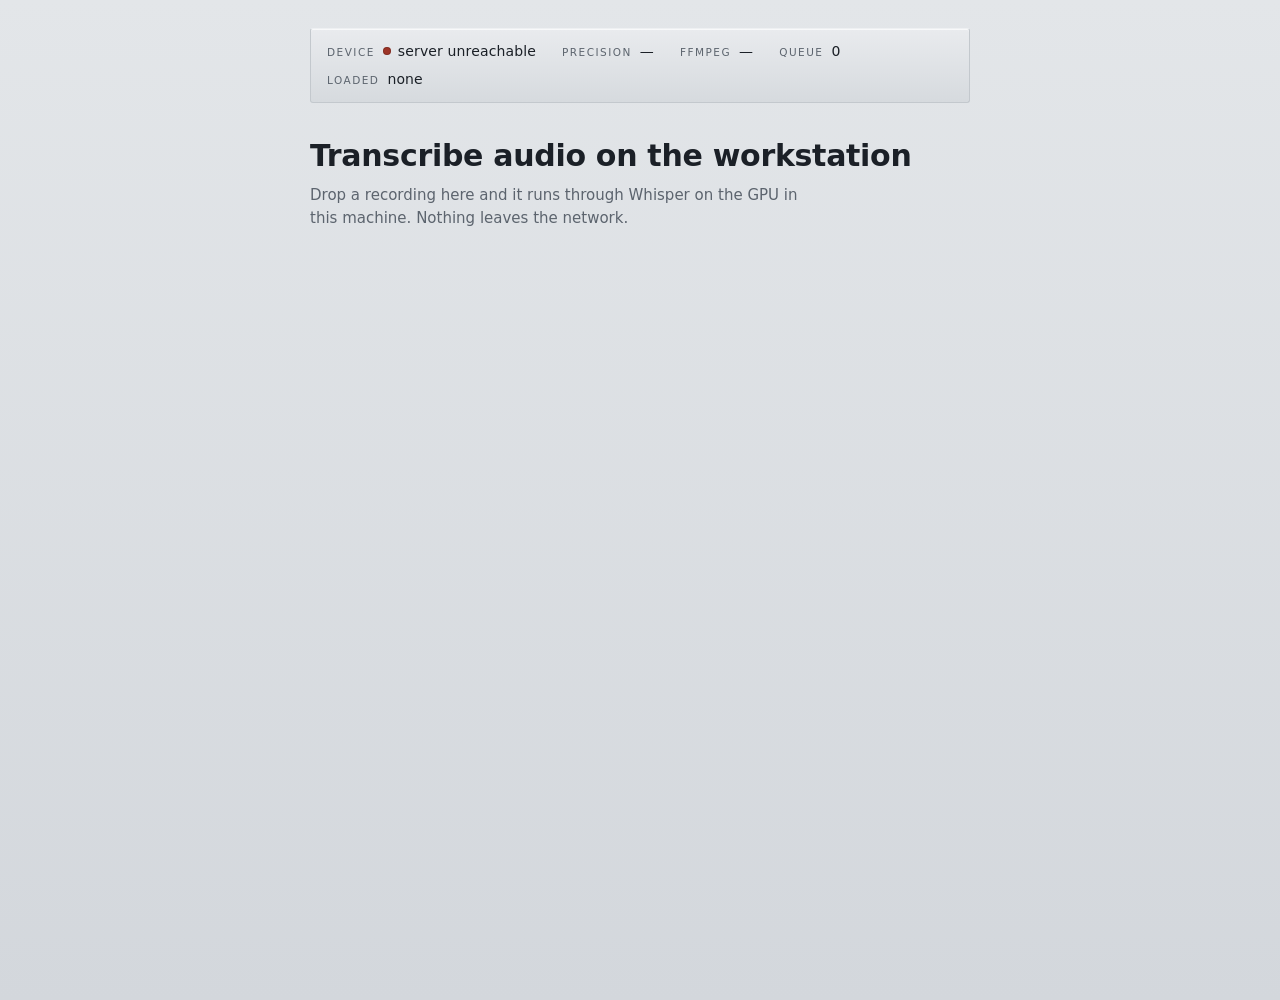
==== static/index.html @ 3051ec25 "fix: tag web uploads by default, and stop the cursor mis-tagging Three things, all in service of "ev" ====
<!doctype html>
<html lang="en">
<head>
<meta charset="utf-8">
<meta name="viewport" content="width=device-width, initial-scale=1">
<meta name="referrer" content="no-referrer">
<title>Transcription</title>
<link rel="stylesheet" href="/static/app.css">
<link rel="stylesheet" href="/static/index.css">
</head>
<body>
<div class="wrap">

  <div class="readout">
    <dl><dt>Device</dt><dd><span class="lamp" id="lamp"></span><span id="r-device">checking</span></dd></dl>
    <dl><dt>Precision</dt><dd id="r-precision">&mdash;</dd></dl>
    <dl><dt>ffmpeg</dt><dd id="r-ffmpeg">&mdash;</dd></dl>
    <dl><dt>Queue</dt><dd id="r-queue">0</dd></dl>
    <dl><dt>Loaded</dt><dd id="r-loaded">none</dd></dl>
  </div>

  <h1>Transcribe audio on the workstation</h1>
  <p class="sub">Drop a recording here and it runs through Whisper on the GPU in this
  machine. Nothing leaves the network.</p>

  <div class="gate locked" id="gate">
    <p>This server needs an access token. It was printed in the terminal when the
    server started.</p>
    <div class="row">
      <input type="password" id="gate-token" autocomplete="off" spellcheck="false"
             placeholder="Access token" aria-label="Access token">
      <button id="gate-go">Unlock</button>
    </div>
    <p class="gate-err locked" id="gate-err">That token was rejected. Check the terminal output.</p>
  </div>

  <div id="main" class="locked">
    <div class="intake" id="intake" tabindex="0" role="button"
         aria-label="Choose files to transcribe">
      <p>Drop files to transcribe</p>
      <small>or click to browse &middot; audio and video both work</small>
      <input type="file" id="picker" multiple
             accept="audio/*,video/*,.m4a,.mp3,.wav,.mp4,.mov,.mkv,.flac,.ogg,.opus,.webm">
    </div>

    <div class="controls">
      <label class="field">Model
        <select id="model"></select>
      </label>
      <label class="field">Language
        <select id="language">
          <option value="">Detect</option>
          <option value="en">English</option>
          <option value="es">Spanish</option>
          <option value="pt">Portuguese</option>
          <option value="fr">French</option>
          <option value="de">German</option>
          <option value="he">Hebrew</option>
        </select>
      </label>
      <label class="field">Quality
        <select id="quality"></select>
      </label>
      <label class="field locked" id="compute-field">Precision
        <select id="compute"></select>
      </label>
      <label class="field"><input type="checkbox" id="vad" checked> Skip silence</label>
      <label class="field"><input type="checkbox" id="follow" checked> Follow</label>
    </div>

    <details class="advanced">
      <summary>Advanced</summary>
      <div class="adv-grid">
        <label class="field-block">
          <span>Names and terms to expect</span>
          <textarea id="hotwords" rows="2" spellcheck="false"
            placeholder="Kubernetes, CODEOWNERS, MCP gateway, PostgreSQL"></textarea>
          <small class="hint">Comma-separated. Biases the decoder toward words it would
          otherwise mangle &mdash; product names, acronyms, people.</small>
        </label>

        <label class="field-block">
          <span>Context prompt</span>
          <textarea id="prompt" rows="2" spellcheck="false"
            placeholder="A recorded engineering planning call about developer tooling."></textarea>
          <small class="hint">A sentence describing the recording. Nudges style and
          vocabulary more broadly than the term list above.</small>
        </label>

        <div class="adv-row">
          <label class="field"><input type="checkbox" id="translate"> Translate to English</label>
          <label class="field"><input type="checkbox" id="words"> Word-level timings</label>
          <label class="field"><input type="checkbox" id="condition"> Carry context forward</label>
        </div>
        <small class="hint">Carrying context forward is off by default: on long
        recordings it's the usual cause of Whisper repeating a phrase for minutes.
        Word timings cost time, and are switched on for you when you ask for
        speaker labels.</small>

        <div class="adv-row" id="diarize-row">
          <label class="field"><input type="checkbox" id="diarize" checked> Identify speakers</label>
          <label class="field-block">
            <span>Speakers</span>
            <input type="number" id="speakers" value="0" min="0" max="10" step="1">
          </label>
        </div>
        <small class="hint" id="diarize-hint">Labels voices as Speaker 1, 2, 3
        &mdash; anonymous, and only consistent within this recording; they do not
        carry over to the next one. Set Speakers to 0 to work the count out from
        the audio, or to the number you know for a much better result. A second
        pass over the audio, and the first run downloads ~42 MB of models.</small>

        <div class="adv-row" id="vad-tuning">
          <label class="field-block">
            <span>Min silence (ms)</span>
            <input type="number" id="min-silence" value="2000" min="100" max="10000" step="100">
          </label>
          <label class="field-block">
            <span>Speech padding (ms)</span>
            <input type="number" id="speech-pad" value="400" min="0" max="2000" step="50">
          </label>
        </div>
      </div>
    </details>

    <div id="jobs"></div>
    <p class="empty" id="empty">No jobs yet.</p>
  </div>
</div>

<script src="/static/common.js"></script>
<script src="/static/index.js"></script>
</body>
</html>
---- static/app.css ----
/* Shared by both pages: the design system that used to exist as two
   copies. Only rules whose declarations agree on both pages live here;
   names that merely collide (h1, .wrap, .controls) stay per page. */

  :root{
    --panel:#dcdfe3;
    --panel-hi:#eef0f2;
    --panel-lo:#c3c8cd;
    --ink:#1b2027;
    --muted:#5c646e;
    --amber:#b9610f;
    --amber-dim:#d9b48a;
    --green:#36704a;
    --red:#9d3427;
    --display:"Bahnschrift","DIN Alternate","Roboto Condensed",system-ui,sans-serif;
    --body:"Segoe UI Variable Text","Segoe UI",system-ui,-apple-system,sans-serif;
  }
@media @media (prefers-reduced-motion:reduce){*{transition:none!important}}

  html,body{margin:0}

  body{
    background:var(--panel);
    background-image:linear-gradient(180deg,#e3e6e9 0%,#d3d7dc 100%);
    color:var(--ink);
    font-family:var(--body);
    font-size:15px;
    line-height:1.55;
    min-height:100vh;
    padding:28px 20px 72px;
  }


  .gate{
    border:1px solid var(--panel-lo);
    border-left:3px solid var(--amber);
    background:rgba(255,255,255,.5);
    border-radius:3px;
    padding:16px 18px;
    margin-bottom:22px;
  }

  .gate p{margin:0 0 12px}

  .gate .row{display:flex;gap:8px;flex-wrap:wrap}

  .gate-err{color:var(--red);font-size:13.5px;margin:10px 0 0}

  input[type=checkbox]{accent-color:var(--amber);width:15px;height:15px}

  button{
    font-family:var(--display);
    font-size:13px;
    letter-spacing:.03em;
    color:var(--ink);
    background:linear-gradient(180deg,#f4f5f6,#dfe3e7);
    border:1px solid #a9b0b8;
    border-radius:3px;
    padding:6px 12px;
    cursor:pointer;
  }

  button:hover{background:linear-gradient(180deg,#fff,#e7ebef)}

  button:active{background:#d8dce0}

  button:focus-visible{outline:2px solid var(--amber);outline-offset:1px}

  button.ghost{background:none;border-color:transparent;color:var(--muted)}

  button.ghost:hover{background:rgba(0,0,0,.05);color:var(--ink)}

  .locked{display:none}
---- static/index.css ----
.wrap{max-width:660px;margin:0 auto}


  .readout{
    border:1px solid var(--panel-lo);
    border-top-color:var(--panel-hi);
    background:linear-gradient(180deg,#e9ebee,#d6dade);
    border-radius:3px;
    padding:12px 16px;
    display:flex;
    flex-wrap:wrap;
    gap:6px 26px;
    align-items:baseline;
    box-shadow:inset 0 1px 0 rgba(255,255,255,.7);
  }

  .readout dl{margin:0;display:flex;gap:8px;align-items:baseline}

  .readout dt{
    font-family:var(--display);
    font-size:10.5px;
    letter-spacing:.14em;
    text-transform:uppercase;
    color:var(--muted);
  }

  .readout dd{margin:0;font-family:var(--display);font-size:14px;letter-spacing:.01em}

  .lamp{
    width:8px;height:8px;border-radius:50%;
    display:inline-block;margin-right:7px;vertical-align:1px;
    background:var(--amber-dim);
    box-shadow:0 0 0 1px rgba(0,0,0,.18) inset;
  }

  .lamp.on{background:var(--amber);box-shadow:0 0 6px rgba(185,97,15,.55)}

  .lamp.bad{background:var(--red)}


  h1{
    font-family:var(--display);
    font-weight:600;
    font-size:30px;
    letter-spacing:-.01em;
    margin:30px 0 4px;
  }

  .sub{color:var(--muted);margin:0 0 22px;max-width:52ch}

  input[type=password]{
    flex:1;min-width:200px;
    font-family:var(--body);font-size:15px;
    padding:6px 9px;
    border:1px solid #a9b0b8;border-radius:3px;background:#fff;color:var(--ink);
  }

  input[type=password]:focus-visible{outline:2px solid var(--amber);outline-offset:1px}


  .intake{
    border:2px dashed #a9b0b8;
    border-radius:4px;
    background:rgba(255,255,255,.42);
    padding:40px 24px;
    text-align:center;
    transition:border-color .14s,background .14s;
    cursor:pointer;
  }

  .intake:hover{border-color:#8d959e}

  .intake.hot{border-color:var(--amber);background:rgba(185,97,15,.07)}

  .intake:focus-visible{outline:2px solid var(--amber);outline-offset:3px}

  .intake p{margin:0;font-family:var(--display);font-size:19px}

  .intake small{display:block;margin-top:8px;color:var(--muted);font-size:13px}

  input[type=file]{display:none}


  .controls{
    margin-top:14px;
    display:flex;
    flex-wrap:wrap;
    gap:14px 22px;
    align-items:center;
    padding:12px 2px;
    border-top:1px solid var(--panel-lo);
  }

  label.field{display:flex;align-items:center;gap:8px;font-size:13.5px;color:var(--muted)}

  select{
    font-family:var(--display);
    font-size:14px;
    color:var(--ink);
    background:#fff;
    border:1px solid #a9b0b8;
    border-radius:3px;
    padding:5px 8px;
  }

  select:focus-visible{outline:2px solid var(--amber);outline-offset:1px}


  .job{
    margin-top:18px;
    border:1px solid var(--panel-lo);
    border-top-color:var(--panel-hi);
    border-radius:3px;
    background:linear-gradient(180deg,#eceef1,#e1e4e8);
    box-shadow:inset 0 1px 0 rgba(255,255,255,.7);
    overflow:hidden;
  }

  .job-head{display:flex;gap:12px;align-items:baseline;padding:13px 16px 11px}

  .job-name{font-family:var(--display);font-size:17px;flex:1;min-width:0;
    overflow:hidden;text-overflow:ellipsis;white-space:nowrap}

  .job-meta{font-family:var(--display);font-size:12.5px;color:var(--muted);letter-spacing:.02em;
    white-space:nowrap}


  .meter{display:flex;gap:2px;padding:0 16px 13px}

  .meter i{
    flex:1;height:11px;
    background:#c9ced3;
    box-shadow:inset 0 0 0 1px rgba(0,0,0,.07);
    transition:background .18s;
  }

  .meter i.lit{background:var(--amber)}

  .meter i.done{background:var(--green)}

  .meter i.fail{background:var(--red)}


  .job-body{padding:0 16px 14px}

  .status{font-size:13.5px;color:var(--muted);margin:0 0 10px}

  .status.err{color:var(--red)}

  .transcript{
    background:#fbfbfc;
    border:1px solid #c9ced3;
    border-radius:3px;
    padding:12px 14px;
    max-height:300px;
    overflow:auto;
    font-size:14.5px;
    word-break:break-word;
  }

  .transcript:empty{display:none}

  
  .seg{display:flex;gap:10px;padding:1px 0}

  .seg .ts{
    flex:0 0 auto;width:9ch;color:var(--muted);
    font-family:var(--display);font-size:13px;line-height:1.6;
    font-variant-numeric:tabular-nums;user-select:none;
  }

  .seg .tx{flex:1 1 auto;min-width:0;white-space:pre-wrap}

  
  .transcript.paused{border-color:var(--amber-dim)}

  .actions{display:flex;flex-wrap:wrap;gap:8px;margin-top:12px}


  details.advanced{margin-top:2px;border-top:1px solid var(--panel-lo);padding-top:10px}

  details.advanced summary{
    font-family:var(--display);font-size:13px;letter-spacing:.03em;
    color:var(--muted);cursor:pointer;list-style:none;
  }

  details.advanced summary::-webkit-details-marker{display:none}

  details.advanced summary::before{content:"+ ";font-weight:600}

  details.advanced[open] summary::before{content:"\2212 "}

  details.advanced summary:focus-visible{outline:2px solid var(--amber);outline-offset:2px}

  .adv-grid{display:flex;flex-direction:column;gap:12px;padding:14px 0 4px}

  .adv-grid textarea{
    font-family:var(--body);font-size:14px;line-height:1.5;
    padding:8px 10px;border:1px solid #a9b0b8;border-radius:3px;background:#fff;color:var(--ink);
    resize:vertical;min-height:62px;width:100%;
  }

  .adv-grid textarea:focus-visible{outline:2px solid var(--amber);outline-offset:1px}

  .adv-row{display:flex;flex-wrap:wrap;gap:12px 22px;align-items:center}

  .hint{display:block;color:var(--muted);font-size:12.5px;margin-top:4px;max-width:56ch}

  .field-block{display:block;font-size:13.5px;color:var(--muted)}

  .field-block > span{display:block;margin-bottom:5px}

  input[type=number]{
    font-family:var(--display);font-size:14px;width:88px;
    padding:5px 7px;border:1px solid #a9b0b8;border-radius:3px;background:#fff;color:var(--ink);
  }

  input[type=number]:focus-visible{outline:2px solid var(--amber);outline-offset:1px}

  .empty{margin-top:26px;color:var(--muted);font-size:14px}

  /* Set from JS: kept as classes so the page needs no inline styles, which is
     what lets the CSP drop style-src 'unsafe-inline'. */
  #r-ffmpeg.bad{color:var(--red)}
  .offscreen{position:fixed;opacity:0;pointer-events:none}
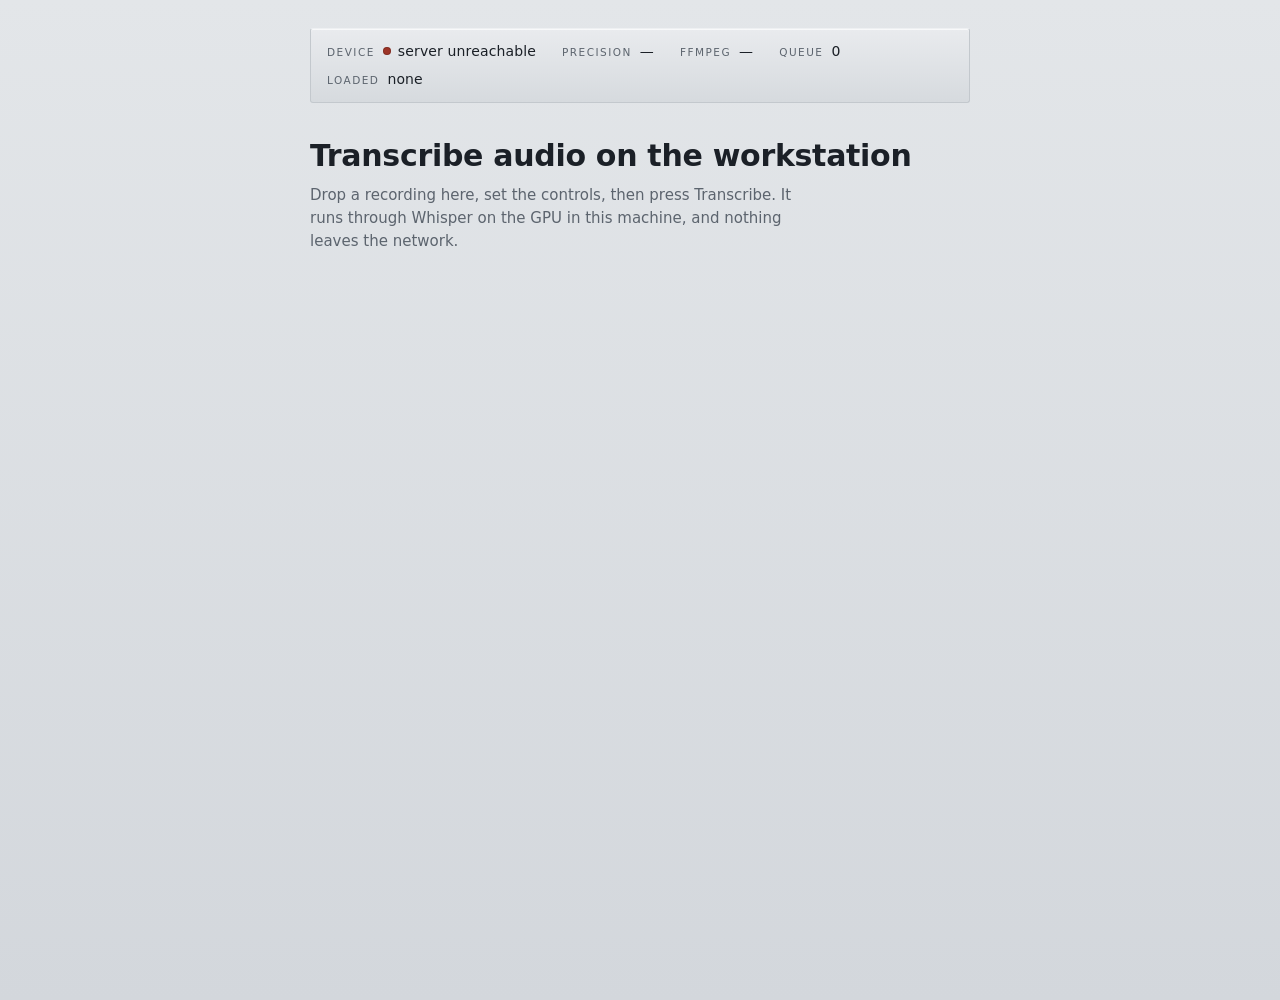
==== commit a000ee8e: "fix: stop rebuilding the job card, and stage uploads behind a button The card was rebuilt on every p" ====
--- a/static/index.html
+++ b/static/index.html
@@ -20,8 +20,8 @@
   </div>
 
   <h1>Transcribe audio on the workstation</h1>
-  <p class="sub">Drop a recording here and it runs through Whisper on the GPU in this
-  machine. Nothing leaves the network.</p>
+  <p class="sub">Drop a recording here, set the controls, then press Transcribe. It
+  runs through Whisper on the GPU in this machine, and nothing leaves the network.</p>
 
   <div class="gate locked" id="gate">
     <p>This server needs an access token. It was printed in the terminal when the
@@ -42,6 +42,8 @@
       <input type="file" id="picker" multiple
              accept="audio/*,video/*,.m4a,.mp3,.wav,.mp4,.mov,.mkv,.flac,.ogg,.opus,.webm">
     </div>
+
+    <div class="staged locked" id="staged" aria-live="polite"></div>
 
     <div class="controls">
       <label class="field">Model
@@ -123,6 +125,11 @@
       </div>
     </details>
 
+    <div class="runbar">
+      <button id="start" type="button" disabled>Transcribe</button>
+      <p class="run-note" id="run-note">Drop a recording above to get started.</p>
+    </div>
+
     <div id="jobs"></div>
     <p class="empty" id="empty">No jobs yet.</p>
   </div>
--- a/static/app.css
+++ b/static/app.css
@@ -70,4 +70,9 @@
 
   button.ghost:hover{background:rgba(0,0,0,.05);color:var(--ink)}
 
-  .locked{display:none}
+  /* The off switch for a control this server does not offer. It has to win
+     against the rule the element is styled by — `label.field{display:flex}`,
+     `.adv-row{display:flex}`, `.hint{display:block}` — and those are element
+     selectors in a later stylesheet, so a bare `.locked{display:none}` loses to
+     them and the Precision field and the speaker row stayed on screen. */
+  .locked{display:none!important}
--- a/static/index.css
+++ b/static/index.css
@@ -82,6 +82,67 @@
   input[type=file]{display:none}
 
 
+  /* What has been dropped and not yet sent. */
+  .staged{
+    margin-top:12px;
+    border:1px solid var(--panel-lo);
+    border-radius:3px;
+    background:rgba(255,255,255,.5);
+    padding:6px 12px;
+  }
+
+  .staged-row{display:flex;align-items:baseline;gap:12px;padding:5px 0}
+
+  .staged-row + .staged-row{border-top:1px solid var(--panel-lo)}
+
+  .staged-name{
+    flex:1;min-width:0;
+    overflow:hidden;text-overflow:ellipsis;white-space:nowrap;
+    font-size:14px;
+  }
+
+  .staged-size{
+    flex:0 0 auto;color:var(--muted);
+    font-family:var(--display);font-size:12.5px;font-variant-numeric:tabular-nums;
+  }
+
+  .staged-x{padding:3px 9px;font-size:12px}
+
+
+  /* The one primary action on the page, so the one thing that is not grey.
+     It sits below the controls on purpose: they are read at press time, and
+     the layout should say so. Disabled until something is staged. */
+  .runbar{
+    margin-top:18px;
+    display:flex;flex-wrap:wrap;align-items:center;gap:8px 16px;
+    border-top:1px solid var(--panel-lo);
+    padding-top:14px;
+  }
+
+  .run-note{margin:0;color:var(--muted);font-size:13px;flex:1;min-width:220px}
+
+  #start{
+    font-family:var(--display);
+    font-size:14px;
+    padding:8px 20px;
+    color:#fff;
+    background:linear-gradient(180deg,#c66d16,var(--amber));
+    border-color:#8f4a0c;
+  }
+
+  #start:hover{background:linear-gradient(180deg,#d1781d,#c26711)}
+
+  #start:active{background:#a8580d}
+
+  /* After the hover and active rules: a disabled button must not light up. */
+  #start:disabled{
+    color:var(--muted);
+    background:linear-gradient(180deg,#eef0f2,#dcdfe3);
+    border-color:#b6bcc3;
+    cursor:default;
+  }
+
+
   .controls{
     margin-top:14px;
     display:flex;
@@ -173,6 +234,19 @@
   .seg .tx{flex:1 1 auto;min-width:0;white-space:pre-wrap}
 
   
+  .seg .sp{
+    flex:0 0 auto;width:9ch;color:var(--muted);
+    font-family:var(--display);font-size:13px;line-height:1.6;
+    overflow:hidden;text-overflow:ellipsis;white-space:nowrap;user-select:none;
+  }
+
+  .seg .sp.s0{color:var(--amber)}
+
+  .seg .sp.s1{color:var(--red)}
+
+  .seg .sp.s2{color:var(--green)}
+
+  
   .transcript.paused{border-color:var(--amber-dim)}
 
   .actions{display:flex;flex-wrap:wrap;gap:8px;margin-top:12px}
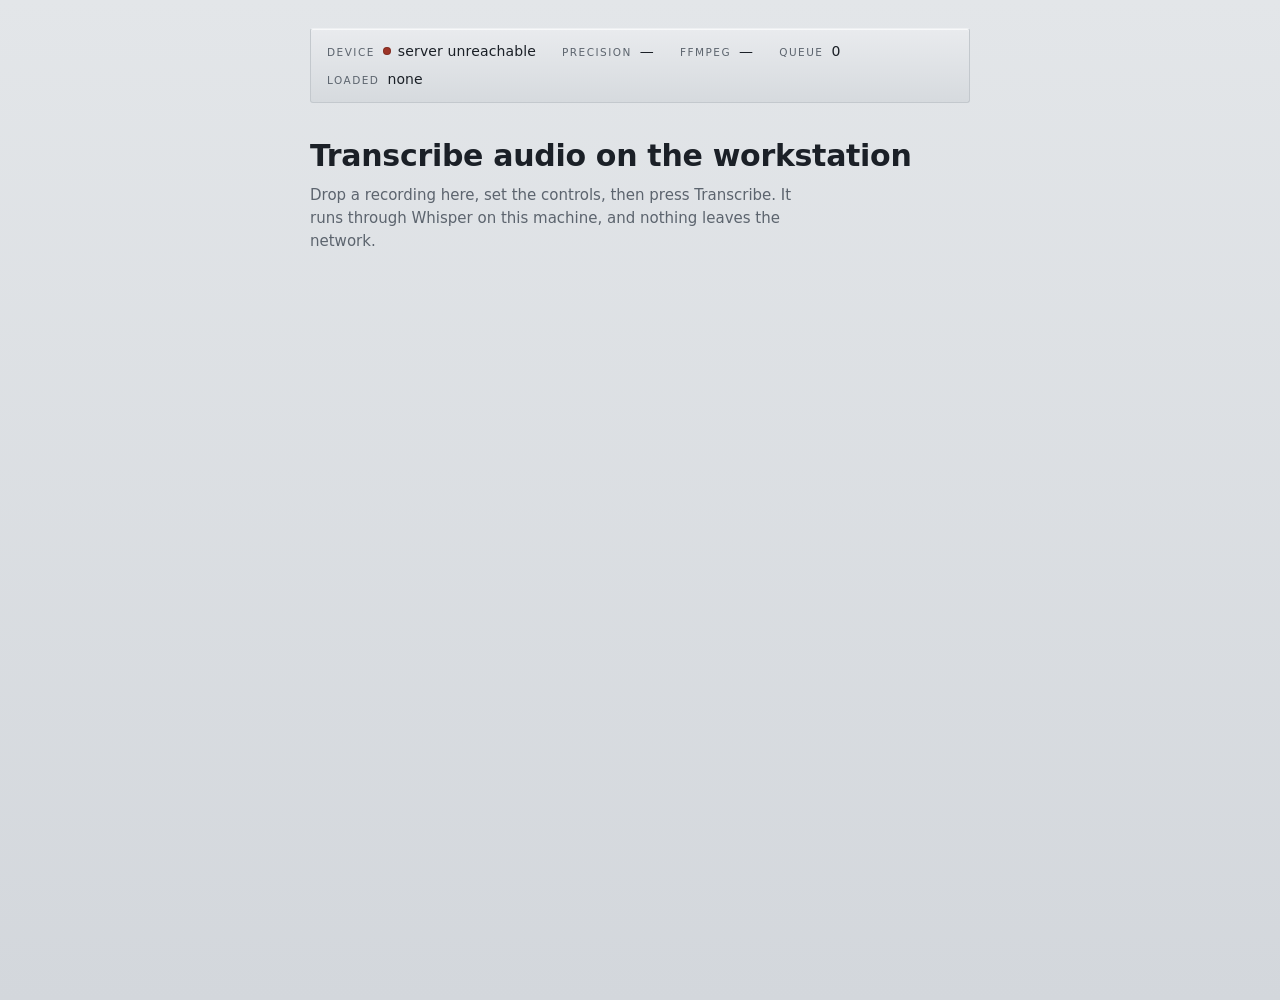
==== commit 1536e47e: "feat: move Follow above the job cards, and stop promising a GPU Follow sat among Model, Language and" ====
--- a/static/index.html
+++ b/static/index.html
@@ -21,7 +21,7 @@
 
   <h1>Transcribe audio on the workstation</h1>
   <p class="sub">Drop a recording here, set the controls, then press Transcribe. It
-  runs through Whisper on the GPU in this machine, and nothing leaves the network.</p>
+  runs through Whisper on this machine, and nothing leaves the network.</p>
 
   <div class="gate locked" id="gate">
     <p>This server needs an access token. It was printed in the terminal when the
@@ -45,6 +45,14 @@
 
     <div class="staged locked" id="staged" aria-live="polite"></div>
 
+    <div class="uploading locked" id="uploading" role="status">
+      <div class="up-line">
+        <span class="up-name" id="up-name"></span>
+        <span class="up-state" id="up-state"></span>
+      </div>
+      <progress id="up-bar" max="1" value="0" aria-label="Upload progress"></progress>
+    </div>
+
     <div class="controls">
       <label class="field">Model
         <select id="model"></select>
@@ -67,7 +75,6 @@
         <select id="compute"></select>
       </label>
       <label class="field"><input type="checkbox" id="vad" checked> Skip silence</label>
-      <label class="field"><input type="checkbox" id="follow" checked> Follow</label>
     </div>
 
     <details class="advanced">
@@ -130,6 +137,13 @@
       <p class="run-note" id="run-note">Drop a recording above to get started.</p>
     </div>
 
+    <!-- Follow lives with the cards it scrolls, not with the controls above:
+         those are read when Transcribe is pressed, and this one is not. -->
+    <div class="jobs-head">
+      <h2>Jobs</h2>
+      <label class="field" title="Keep a running transcript scrolled to its newest line">
+        <input type="checkbox" id="follow" checked> Follow</label>
+    </div>
     <div id="jobs"></div>
     <p class="empty" id="empty">No jobs yet.</p>
   </div>
--- a/static/app.css
+++ b/static/app.css
@@ -15,7 +15,7 @@
     --display:"Bahnschrift","DIN Alternate","Roboto Condensed",system-ui,sans-serif;
     --body:"Segoe UI Variable Text","Segoe UI",system-ui,-apple-system,sans-serif;
   }
-@media @media (prefers-reduced-motion:reduce){*{transition:none!important}}
+@media (prefers-reduced-motion:reduce){*{transition:none!important}}
 
   html,body{margin:0}
 
--- a/static/index.css
+++ b/static/index.css
@@ -109,6 +109,38 @@
   .staged-x{padding:3px 9px;font-size:12px}
 
 
+  /* The file on the wire. Styled like the staged list it replaces, with the
+     meter's amber so "moving" reads the same everywhere on the page. */
+  .uploading{
+    margin-top:12px;
+    border:1px solid var(--panel-lo);
+    border-left:3px solid var(--amber);
+    border-radius:3px;
+    background:rgba(255,255,255,.5);
+    padding:9px 12px 10px;
+  }
+
+  .up-line{display:flex;align-items:baseline;gap:12px;margin-bottom:7px}
+
+  .up-name{flex:1;min-width:0;overflow:hidden;text-overflow:ellipsis;white-space:nowrap;font-size:14px}
+
+  .up-state{
+    flex:0 0 auto;color:var(--muted);
+    font-family:var(--display);font-size:12.5px;font-variant-numeric:tabular-nums;
+  }
+
+  .uploading progress{
+    display:block;width:100%;height:6px;
+    appearance:none;border:0;border-radius:3px;background:#c9ced3;overflow:hidden;
+  }
+
+  .uploading progress::-webkit-progress-bar{background:#c9ced3}
+
+  .uploading progress::-webkit-progress-value{background:var(--amber);transition:width .2s}
+
+  .uploading progress::-moz-progress-bar{background:var(--amber)}
+
+
   /* The one primary action on the page, so the one thing that is not grey.
      It sits below the controls on purpose: they are read at press time, and
      the layout should say so. Disabled until something is staged. */
@@ -168,6 +200,18 @@
   select:focus-visible{outline:2px solid var(--amber);outline-offset:1px}
 
 
+  /* The cards' own header, holding the one switch that acts on them. */
+  .jobs-head{
+    margin-top:28px;
+    display:flex;align-items:baseline;justify-content:space-between;gap:12px;
+  }
+
+  .jobs-head h2{
+    margin:0;
+    font-family:var(--display);font-weight:600;font-size:13px;
+    letter-spacing:.14em;text-transform:uppercase;color:var(--muted);
+  }
+
   .job{
     margin-top:18px;
     border:1px solid var(--panel-lo);
@@ -292,7 +336,7 @@
 
   input[type=number]:focus-visible{outline:2px solid var(--amber);outline-offset:1px}
 
-  .empty{margin-top:26px;color:var(--muted);font-size:14px}
+  .empty{margin-top:10px;color:var(--muted);font-size:14px}
 
   /* Set from JS: kept as classes so the page needs no inline styles, which is
      what lets the CSP drop style-src 'unsafe-inline'. */
